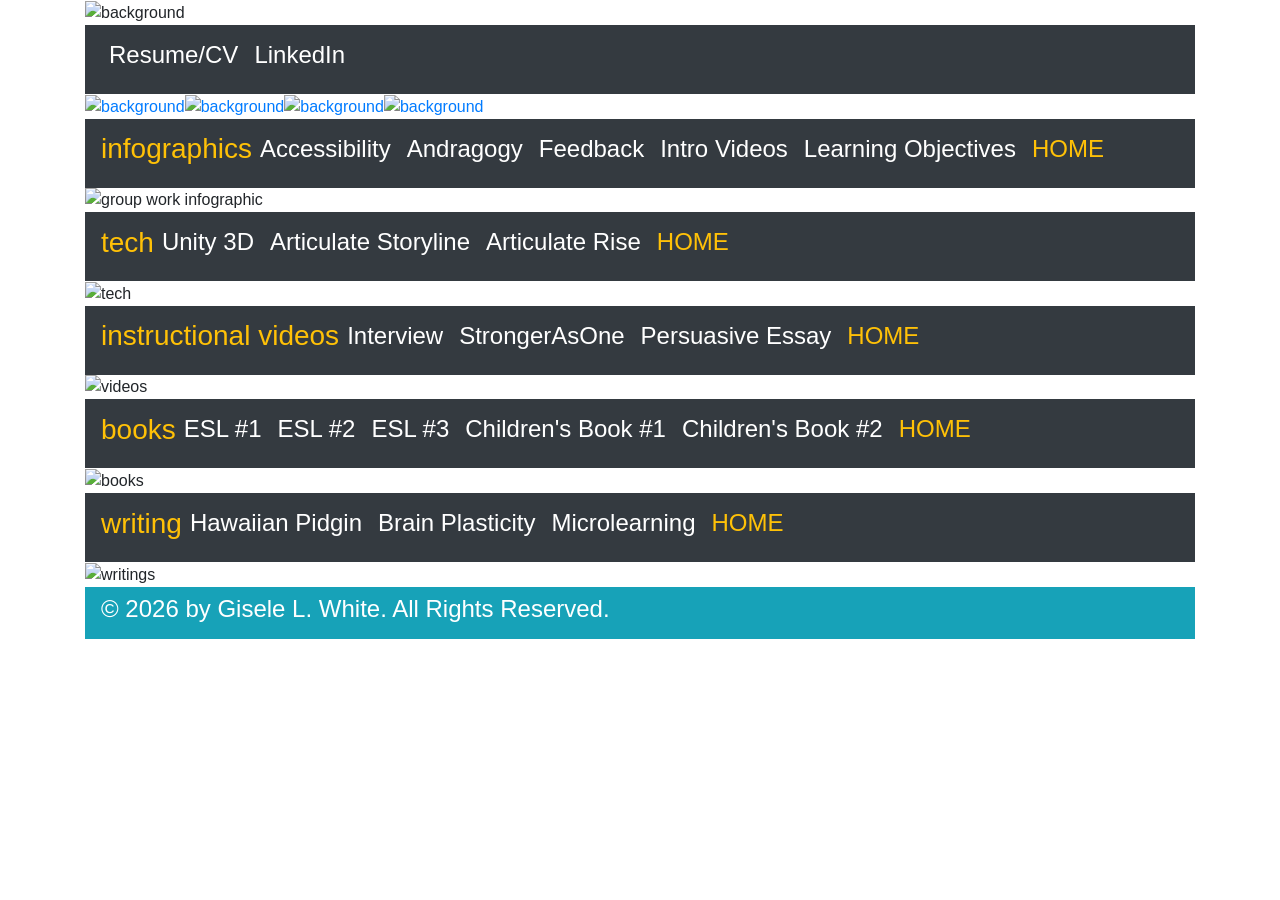
==== index.html @ bbe493b8 "Rename Portfolio.html to index.html" ====
<!doctype html>
<html lang="en">
  <head>
  
    <!-- Required meta tags -->
    <meta charset="utf-8">
    <meta name="viewport" content="width=device-width, initial-scale=1, shrink-to-fit=no">
 
    <title>Welcome</title>
      
	<!-- Bootstrap CSS framework -->
	<link rel="stylesheet" href="https://stackpath.bootstrapcdn.com/bootstrap/4.5.0/css/bootstrap.min.css" 
	integrity="sha384-9aIt2nRpC12Uk9gS9baDl411NQApFmC26EwAOH8WgZl5MYYxFfc+NcPb1dKGj7Sk" crossorigin="anonymous">

<style>


</style>
    
	<!-- jQuery CDN-->
	<script src="https://code.jquery.com/jquery-3.5.1.slim.min.js" 
	integrity="sha384-DfXdz2htPH0lsSSs5nCTpuj/zy4C+OGpamoFVy38MVBnE+IbbVYUew+OrCXaRkfj" crossorigin="anonymous"></script>
    
	<!-- Icons -->
	<script src="https://cdn.jsdelivr.net/npm/popper.js@1.16.0/dist/umd/popper.min.js" 
	integrity="sha384-Q6E9RHvbIyZFJoft+2mJbHaEWldlvI9IOYy5n3zV9zzTtmI3UksdQRVvoxMfooAo" crossorigin="anonymous"></script>
    
	<!-- Bootstrap JS -->
	<script src="https://stackpath.bootstrapcdn.com/bootstrap/4.5.0/js/bootstrap.min.js" 
	integrity="sha384-OgVRvuATP1z7JjHLkuOU7Xw704+h835Lr+6QL9UvYjZE3Ipu6Tp75j7Bh/kR0JKI" crossorigin="anonymous"></script>
  
  </head>
  

<body>
    
<div class="container" >
  
<!-- HEADER -->	
  <img class="img-fluid" src="IMG/introBG.png" alt="background" width="1110" height="500" id="sectionHome"> 	


<!-- RESUME / CV-->

<nav class="navbar navbar-expand-md bg-dark navbar-dark ">
  		
  	<button class="navbar-toggler" type="button" data-toggle="collapse" data-target="#collapsibleNavbar">
    		<span class="navbar-toggler-icon"></span>
	</button>
  		
	<div class="collapse navbar-collapse" id="collapsibleNavbar">
    		
		<ul class="navbar-nav">


      			<h4 class="nav-item">
<a class="nav-link text-white" href="DOCUMENTS/Gisele White- RESUME.pdf" target="_blank">Resume/CV</a>
      			</h4>
      			<h4 class="nav-item">
<a class="nav-link text-white" href="https://www.linkedin.com/in/gisele-white-a30b39216/" target="_blank">LinkedIn</a>
      			</h4>

    		</ul>
  	</div>  
</nav>


<!-- IMAGE NAV BAR-->	

<div class="btn-group">

 	<a href="#sectionTech"><img src = "IMG/portfolio-1.png" class="img-fluid" onmouseover="this.src='IMG/portfolio-1_b.png';" onmouseout="this.src='IMG/portfolio-1.png';" alt="background" width="278" height="400"></a>

	<a href="#sectionVideo"><img src = "IMG/portfolio-2.png" class="img-fluid" onmouseover="this.src='IMG/portfolio-2_b.png';" onmouseout="this.src='IMG/portfolio-2.png';" alt="background" width="278" height="400"></a>

 	<a href="#sectionBooks"><img src = "IMG/portfolio-3.png" class="img-fluid" onmouseover="this.src='IMG/portfolio-3_b.png';" onmouseout="this.src='IMG/portfolio-3.png';" alt="background" width="278" height="400"></a>

	<a href="#sectionWrite"><img src = "IMG/portfolio-4.png" class="img-fluid" onmouseover="this.src='IMG/portfolio-4_b.png';" onmouseout="this.src='IMG/portfolio-4.png';" alt="background" width="278" height="400"></a>

</div> 






<!-- COLLAPSIBLE NAV BAR : INFOGRAPHICS-->	
 
	<nav class="navbar navbar-expand-md bg-dark navbar-dark " >
  		<h3 class="text-warning">infographics</h3>
  		<button class="navbar-toggler" type="button" data-toggle="collapse" data-target="#collapsibleNavbar">
    	<span class="navbar-toggler-icon"></span>
	</button>
  		<div class="collapse navbar-collapse" id="collapsibleNavbar">
    		<ul class="navbar-nav">


      			<h4 class="nav-item" >
<a class="nav-link text-white" href="DOCUMENTS/Accessibility.pdf" target="_blank" >Accessibility</a>
      			</h4>
      			<h4 class="nav-item">
<a class="nav-link text-white" href="DOCUMENTS/ANDRAGOGY_infographic.pdf" target="_blank">Andragogy</a>
      			</h4>
      			<h4 class="nav-item">
<a class="nav-link text-white" href="DOCUMENTS/FEEDBACK_infographic.pdf" target="_blank">Feedback</a>
      			</h4>
			<h4 class="nav-item">
<a class="nav-link text-white" href="DOCUMENTS/INTRODUCTION_VIDEO_infographic.pdf" target="_blank">Intro Videos</a>
      			</h4>
			<h4 class="nav-item">
<a class="nav-link text-white" href="DOCUMENTS/Course_Build_Write_Learning_Objectives.pdf" target="_blank">Learning Objectives</a>
      			</h4>

		

			<h4 class="nav-item " >
<a class="nav-link text-warning" href="#sectionHome">HOME</a>
      			</h4>

      			   
    		</ul>
  		</div>  
	</nav>
<!-- HEADER : TECH -->	
  <img class="img-fluid" src="IMG/group_work.png"  alt="group work infographic" width="1110" height="500"> 







<!-- COLLAPSIBLE NAV BAR : TECH-->	
 
	<nav class="navbar navbar-expand-md bg-dark navbar-dark " id="sectionTech">
  		<h3 class="text-warning">tech</h3>
  		<button class="navbar-toggler" type="button" data-toggle="collapse" data-target="#collapsibleNavbar">
    	<span class="navbar-toggler-icon"></span>
	</button>
  		<div class="collapse navbar-collapse" id="collapsibleNavbar">
    		<ul class="navbar-nav">


			<h4 class="nav-item">
<a class="nav-link  text-white" href="https://www.youtube.com/playlist?list=PLt6KJJKHnNG5jCFGZOTzxqNThSe0poi1w" target="_blank">Unity 3D</a>
      			</h4>        			
      		
      			<h4 class="nav-item">
<a class="nav-link  text-white" href="https://www.youtube.com/playlist?list=PLX_EwZw2NzW-A3gcJoOtj-MwG_mv2ds2q" target="_blank">Articulate Storyline</a>
      			</h4> 

      			<h4 class="nav-item">
<a class="nav-link  text-white" href="https://www.youtube.com/watch?v=TWWEHN4E3tc" target="_blank">Articulate Rise</a>
      			</h4> 

			

			<h4 class="nav-item " >
<a class="nav-link text-warning" href="#sectionHome">HOME</a>
      			</h4>  
    		</ul>
  		</div>  
	</nav>

<!-- HEADER : TECH -->	
  <img class="img-fluid" src="IMG/HEADER_TECH.png"  alt="tech" width="1110" height="500"> 




<!-- COLLAPSIBLE NAV BAR : VIDEO-->	
 
	<nav class="navbar navbar-expand-md bg-dark navbar-dark " id="sectionVideo">
  		<h3 class="text-warning">instructional videos</h3>
  		<button class="navbar-toggler" type="button" data-toggle="collapse" data-target="#collapsibleNavbar">
    	<span class="navbar-toggler-icon"></span>
	</button>
  		<div class="collapse navbar-collapse" id="collapsibleNavbar">
    		<ul class="navbar-nav">

      			<h4 class="nav-item">
<a class="nav-link text-white" href="https://www.youtube.com/watch?v=Dlw7ybOhPzo" target="_blank">Interview</a>
      			</h4>

      			<h4 class="nav-item">
<a class="nav-link text-white" href="https://www.youtube.com/playlist?list=PLt6KJJKHnNG76GAO1iOaLu6dbbo976mxK" target="_blank">StrongerAsOne</a>
      			</h4>

      			<h4 class="nav-item">
<a class="nav-link text-white" href="https://www.youtube.com/playlist?list=PLX_EwZw2NzW9A3Sae8N72LvvntaJSyQMN" target="_blank">Persuasive Essay</a>
      			</h4>


			<h4 class="nav-item " >
<a class="nav-link text-warning" href="#sectionHome">HOME</a>
      			</h4>
      			   
    		</ul>
  		</div>  
	</nav>


<!-- HEADER : VIDEO-->	
  <img class="img-fluid" src="IMG/HEADER_VIDEO.png"  alt="videos" width="1110" height="500"> 







<!-- COLLAPSIBLE NAV BAR : BOOKS-->	
 
	<nav class="navbar navbar-expand-md bg-dark navbar-dark " id="sectionBooks">
  		<h3 class="text-warning">books</h3>
  		<button class="navbar-toggler" type="button" data-toggle="collapse" data-target="#collapsibleNavbar">
    	<span class="navbar-toggler-icon"></span>
	</button>
  		<div class="collapse navbar-collapse" id="collapsibleNavbar">
    		<ul class="navbar-nav">

      			<h4 class="nav-item">
<a class="nav-link text-white" href="https://www.amazon.com/Grammar-Games-Teachers-Adult-ESL/dp/0578080281/ref=sr_1_1?crid=CD3AUMXDYN9D&dchild=1&keywords=gisele+l.+white&qid=1595197219&sprefix=gisele+l.+w%2Caps%2C187&sr=8-1" target="_blank">ESL #1</a>
      			</h4>
      			<h4 class="nav-item">
<a class="nav-link text-white" href="https://www.amazon.com/Professor-Melonheads-Bingo-Book-Educational/dp/0578024039/ref=sr_1_5?crid=CD3AUMXDYN9D&dchild=1&keywords=gisele+l.+white&qid=1595197293&sprefix=gisele+l.+w%2Caps%2C187&sr=8-5" target="_blank">ESL #2</a>
      			</h4>
      			<h4 class="nav-item">
<a class="nav-link text-white" href="https://www.amazon.com/Fun-Quick-Easy-Game-Based-Activities/dp/0615248403/ref=sr_1_2?crid=CD3AUMXDYN9D&dchild=1&keywords=gisele+l.+white&qid=1595197219&sprefix=gisele+l.+w%2Caps%2C187&sr=8-2" target="_blank">ESL #3</a>
      			</h4>
      			<h4 class="nav-item">
<a class="nav-link text-white" href="https://books.apple.com/us/book/little-wu-the-crystal-palace/id487882820" target="_blank">Children's Book #1</a>
      			</h4>
      			<h4 class="nav-item">
<a class="nav-link text-white" href="https://books.apple.com/us/book/playful-paula-peacock-the-puffer-pluffer-sploo/id627988576" target="_blank">Children's Book #2</a>
      			</h4>
			
			<h4 class="nav-item " >
<a class="nav-link text-warning" href="#sectionHome">HOME</a>
      			</h4>
      			   
    		</ul>
  		</div>  
	</nav>

<!-- HEADER : BOOKS -->	
  <img class="img-fluid" src="IMG/HEADER_BOOKS.png"  alt="books" width="1110" height="500"> 





<!-- COLLAPSIBLE NAV BAR : WRITING-->	
 
	<nav class="navbar navbar-expand-md bg-dark navbar-dark " id="sectionWrite">
  		<h3 class="text-warning">writing</h3>
  		<button class="navbar-toggler" type="button" data-toggle="collapse" data-target="#collapsibleNavbar">
    	<span class="navbar-toggler-icon"></span>
	</button>
  		<div class="collapse navbar-collapse" id="collapsibleNavbar">
    		<ul class="navbar-nav">
      			<h4 class="nav-item">
<a class="nav-link  text-white" href="DOCUMENTS/Hawaiian_Pidgin_English_Excerpt.pdf" target="_blank">Hawaiian Pidgin</a>
      			</h4>
      			<h4 class="nav-item">
<a class="nav-link  text-white" href="DOCUMENTS/Brain_Plasticity_Excerpt.pdf" target="_blank">Brain Plasticity</a>
      			</h4>
      			<h4 class="nav-item">
<a class="nav-link  text-white" href="DOCUMENTS/Intercultural_Competence_Excerpt.pdf" target="_blank">Microlearning</a>
      			</h4>
			<h4 class="nav-item " >
        			<a class="nav-link text-warning" href="#sectionHome">HOME</a>
      			</h4>
      			   
    		</ul>
  		</div>  
	</nav>

<!-- HEADER : WRITING -->	

<img class="img-fluid" src="IMG/HEADER_WRITE.png"  alt="writings" width="1110" height="500"> 

<!-- COPYRIGHT / FAIR USE STATEMENT -->

<nav class="navbar navbar-expand-md bg-info navbar-dark " > 
<h4 class="text-white">© 2026 by Gisele L. White. All Rights Reserved.</h4>

<!--
  		<button class="navbar-toggler" type="button" data-toggle="collapse" data-target="#collapsibleNavbar">
    	<span class="navbar-toggler-icon"></span>
	</button>
  	-->	  
	</nav>
	</div>
  </body>
</html>
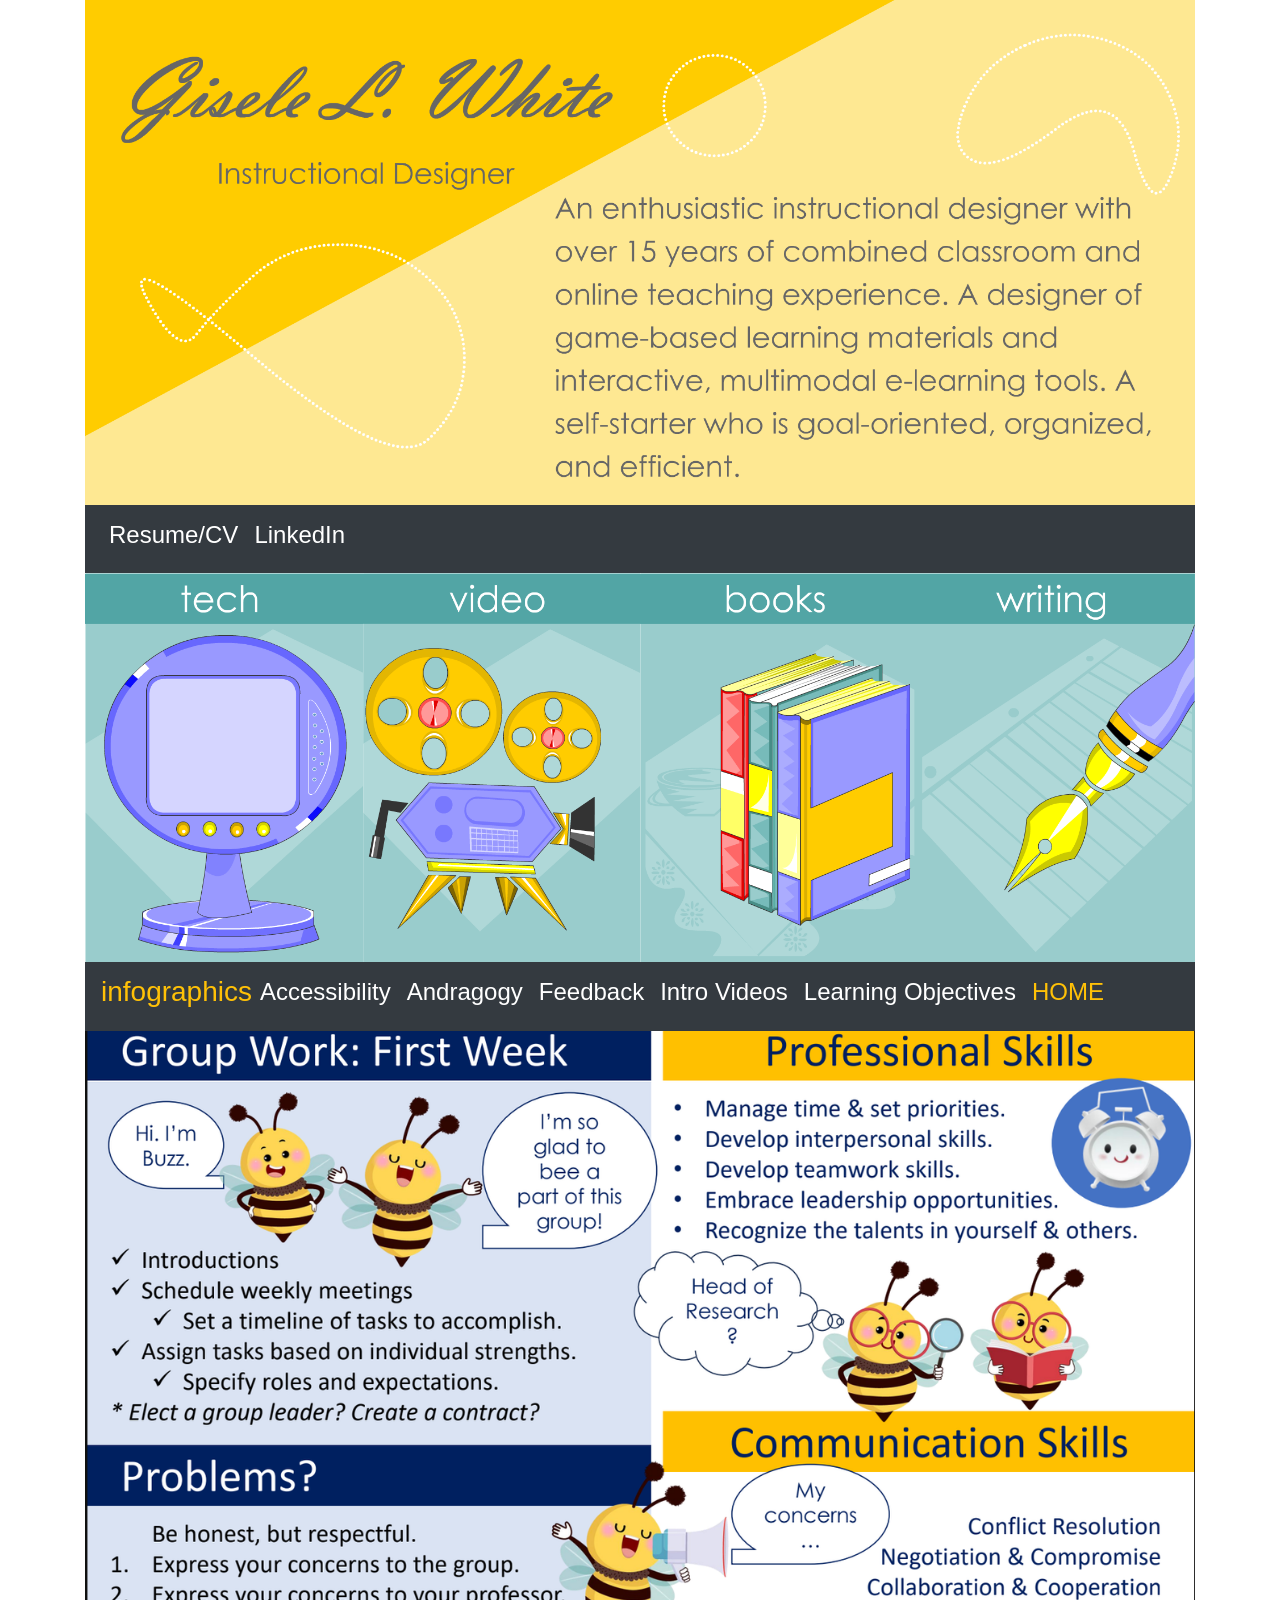
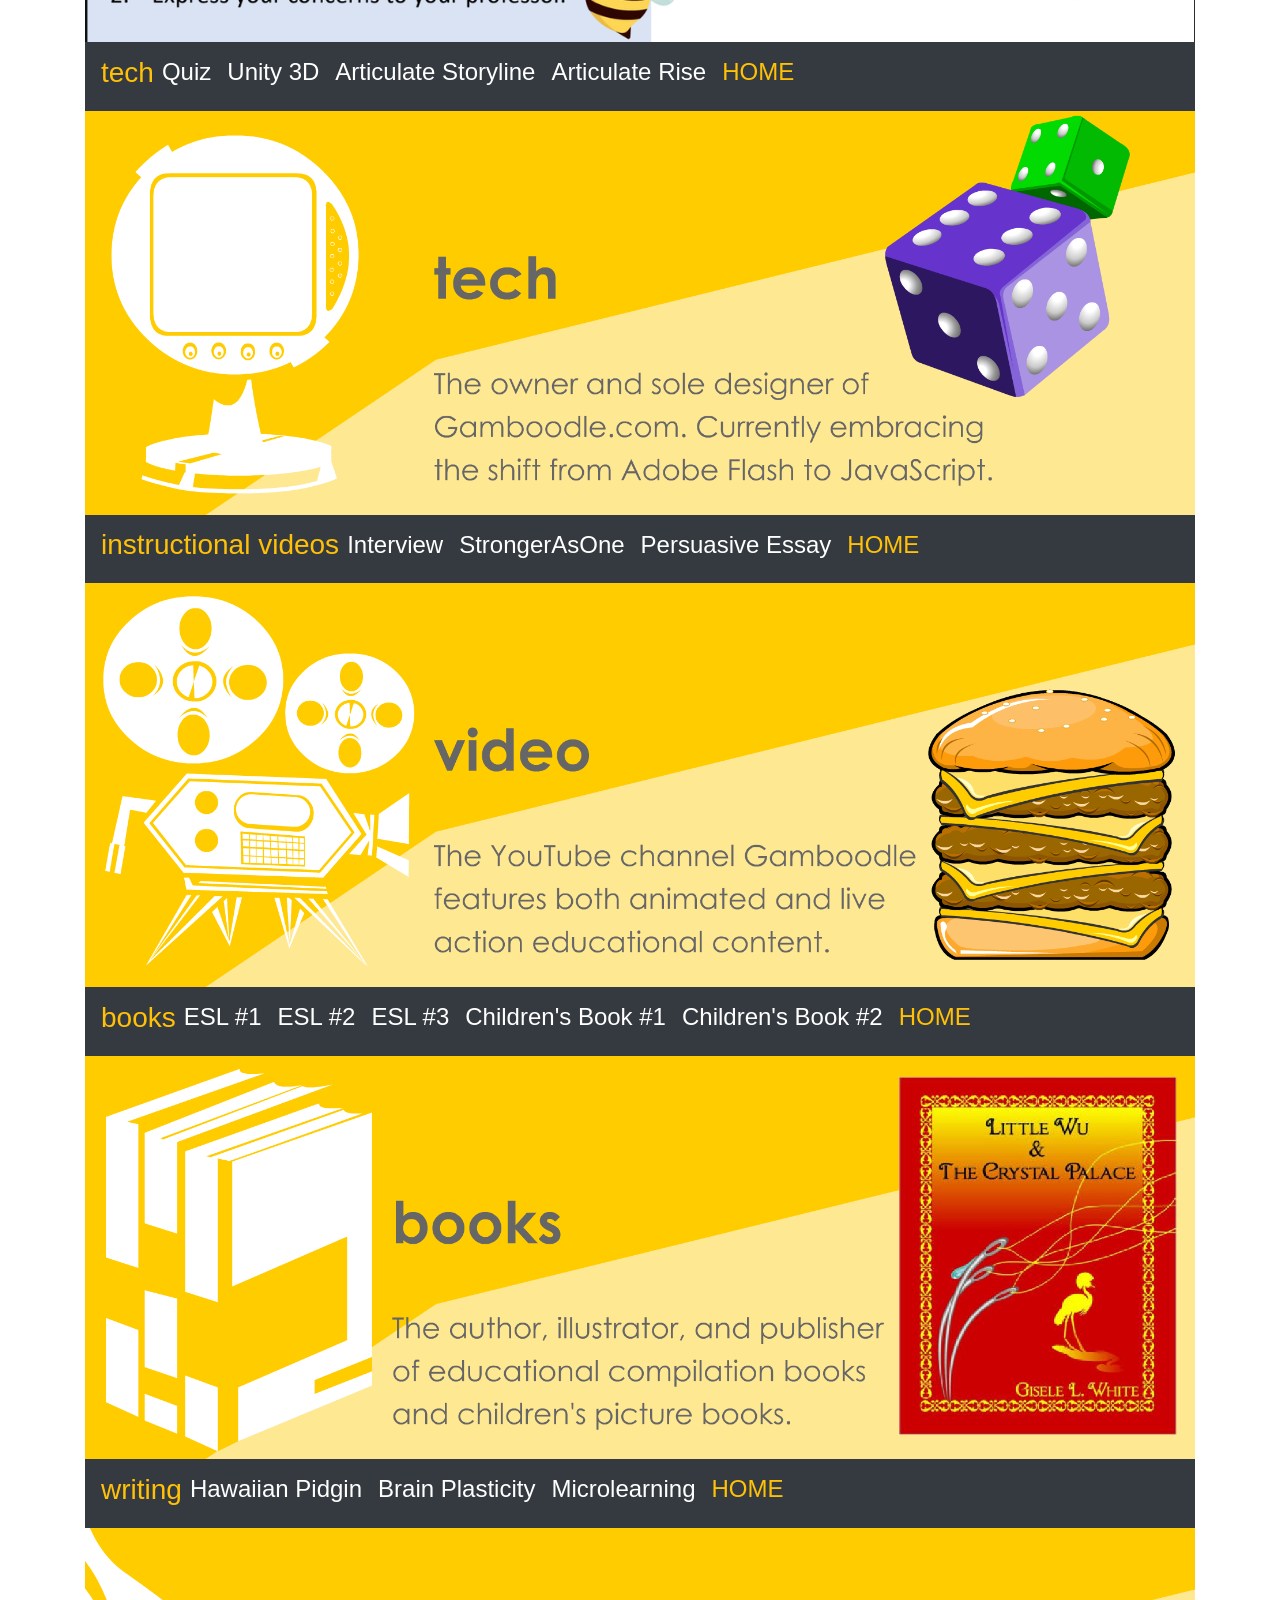
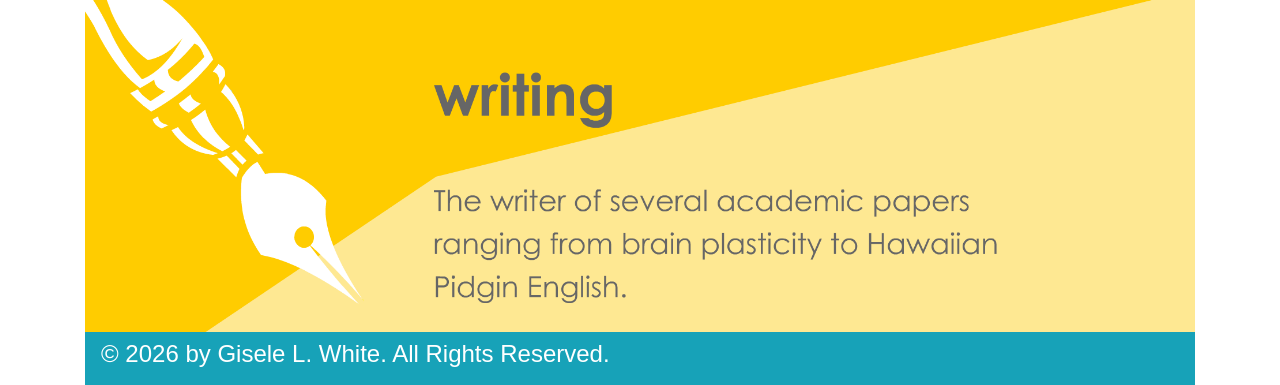
==== commit c98c2f38: "Add files via upload" ====
--- a/index.html
+++ b/index.html
@@ -140,6 +140,9 @@
   		<div class="collapse navbar-collapse" id="collapsibleNavbar">
     		<ul class="navbar-nav">
 
+			<h4 class="nav-item">
+<a class="nav-link  text-white" href="https://giselewhite46-netizen.github.io/Academic_Writing_Quiz/" target="_blank">Quiz</a>
+      			</h4> 
 
 			<h4 class="nav-item">
 <a class="nav-link  text-white" href="https://www.youtube.com/playlist?list=PLt6KJJKHnNG5jCFGZOTzxqNThSe0poi1w" target="_blank">Unity 3D</a>
@@ -293,4 +296,4 @@
 	</nav>
 	</div>
   </body>
-</html>
+</html>
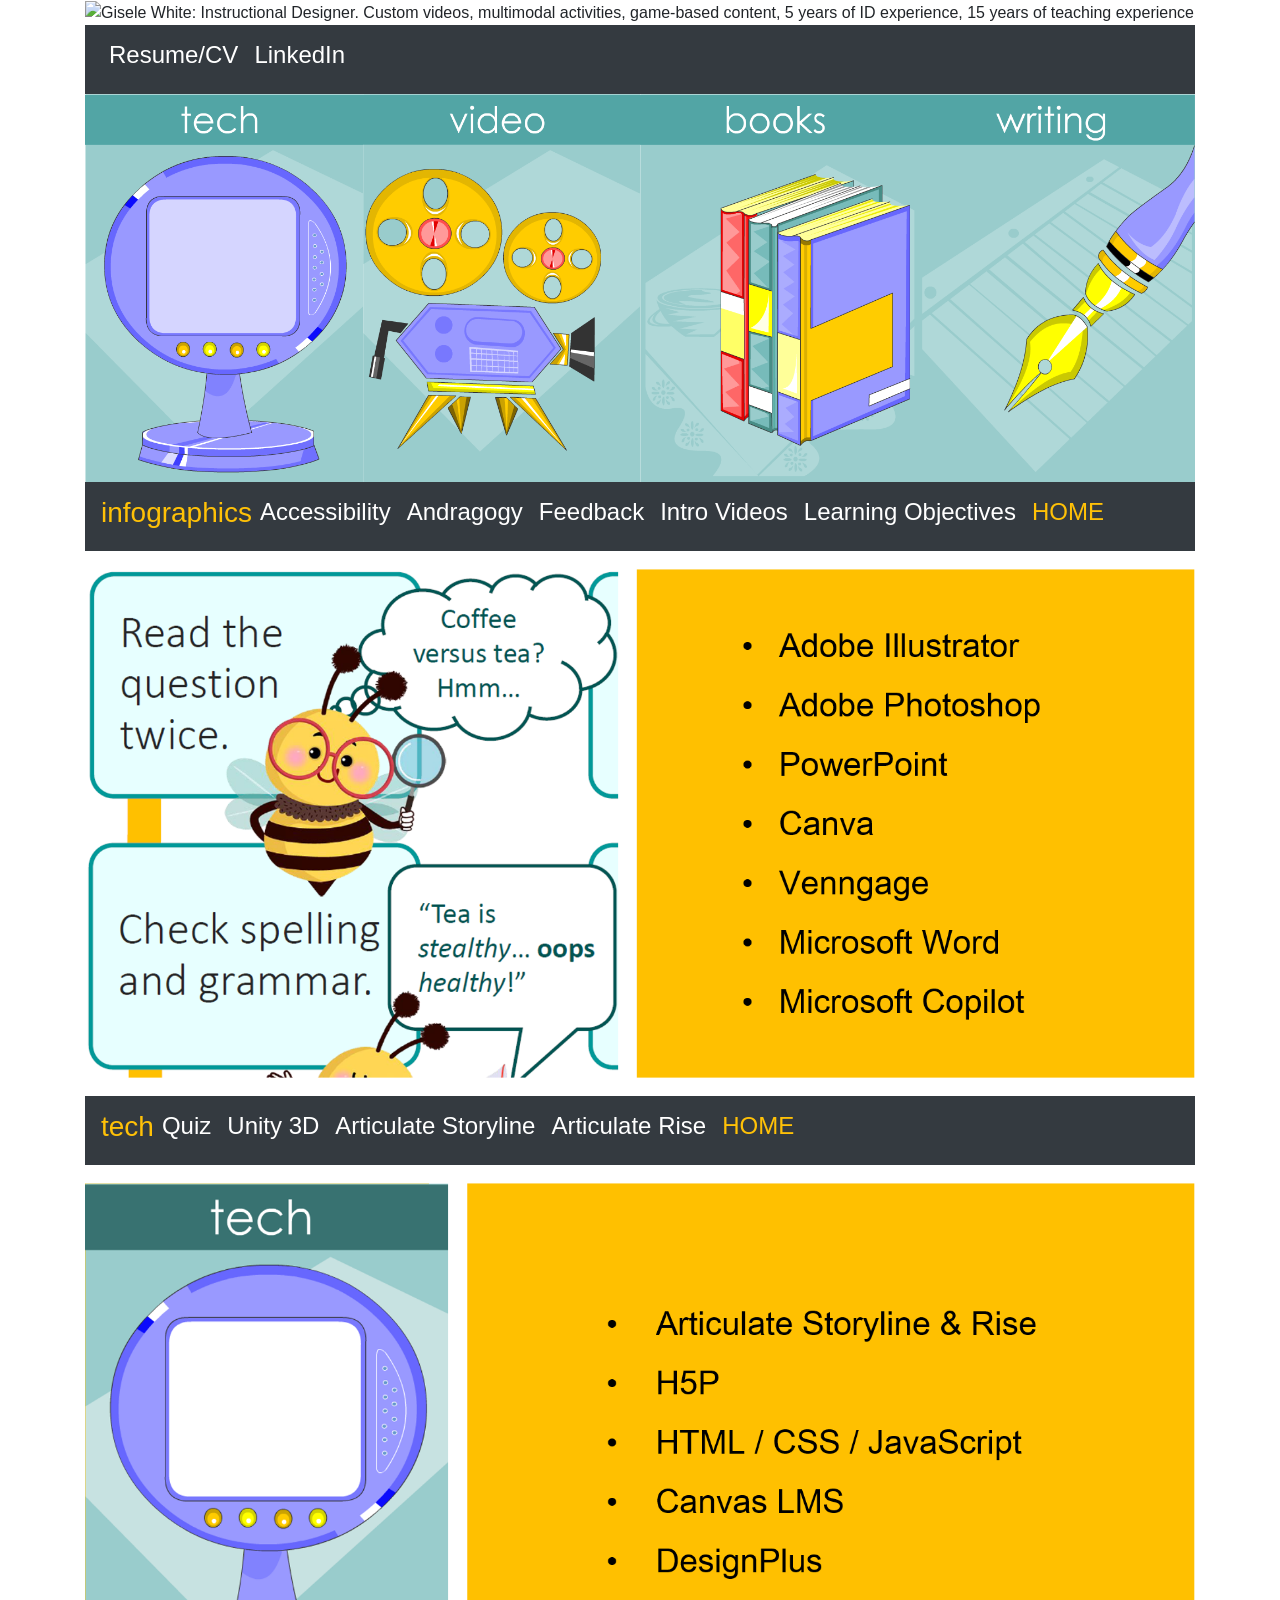
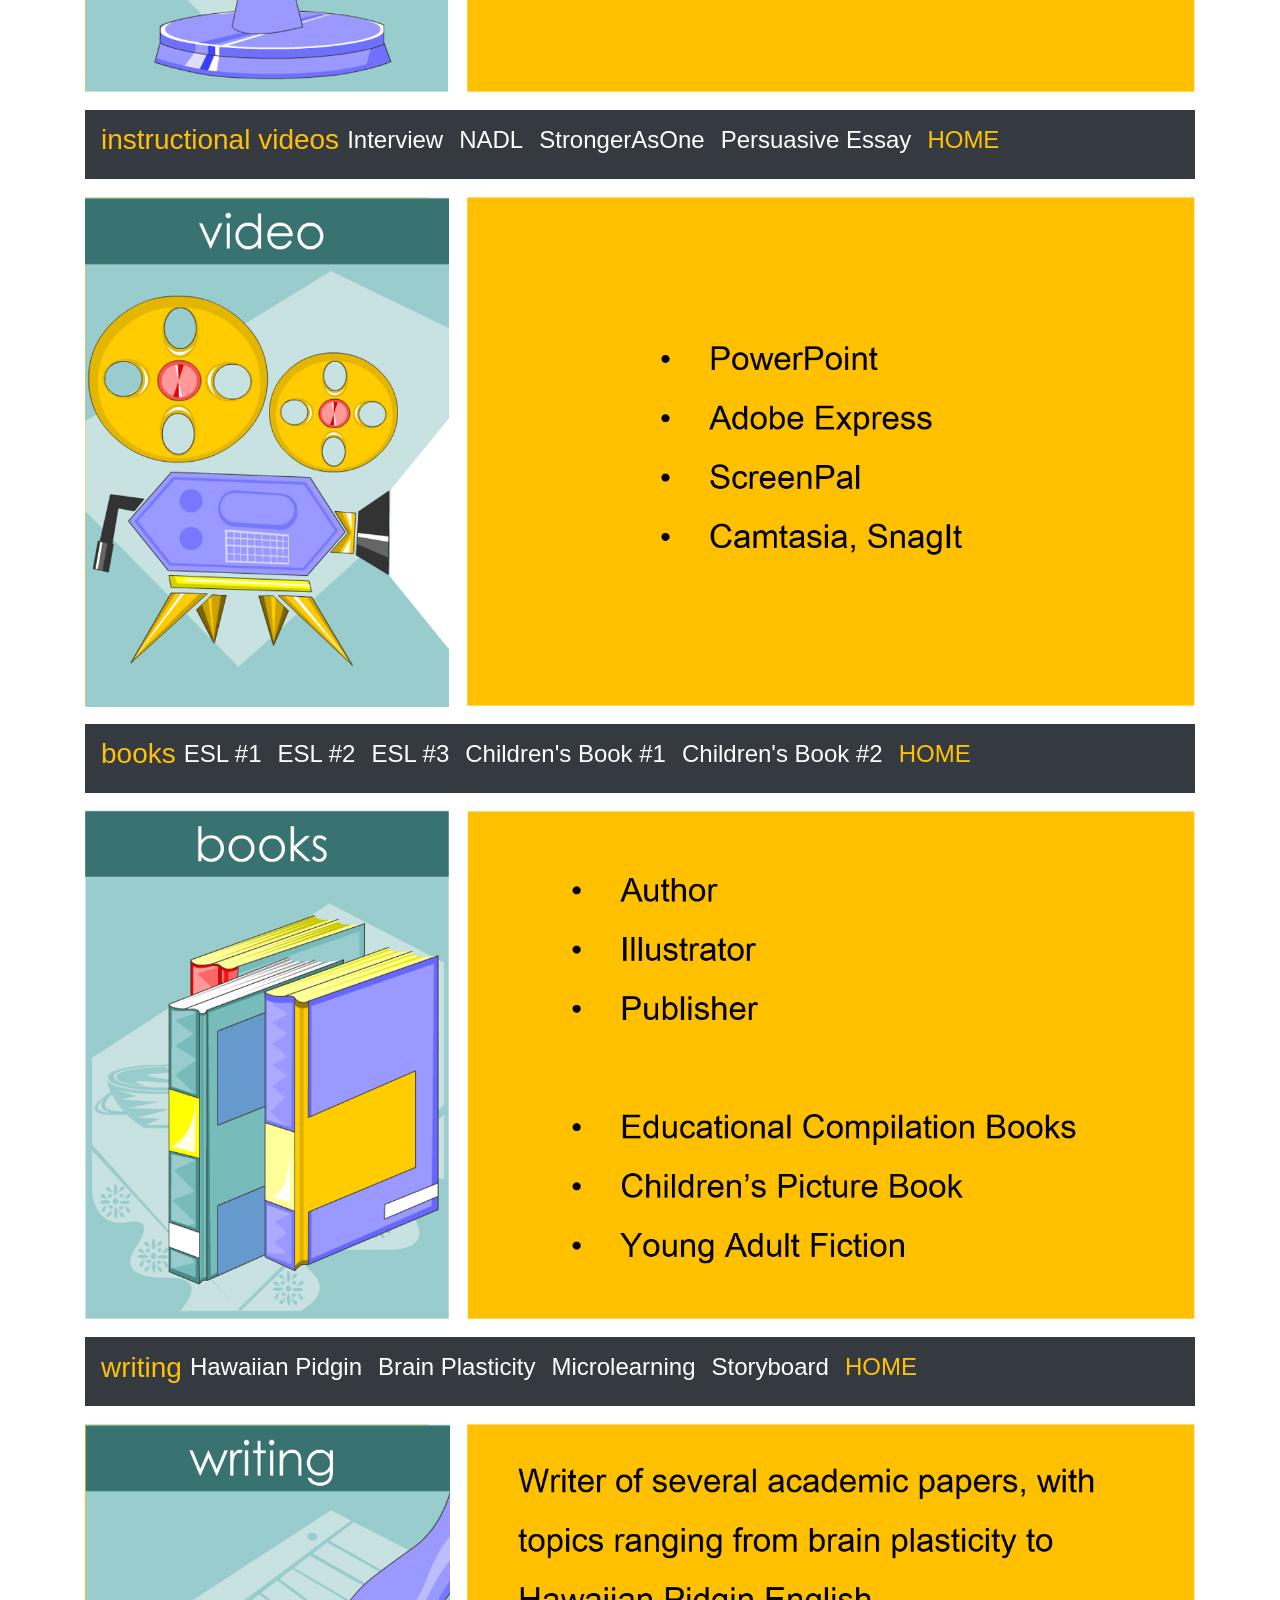
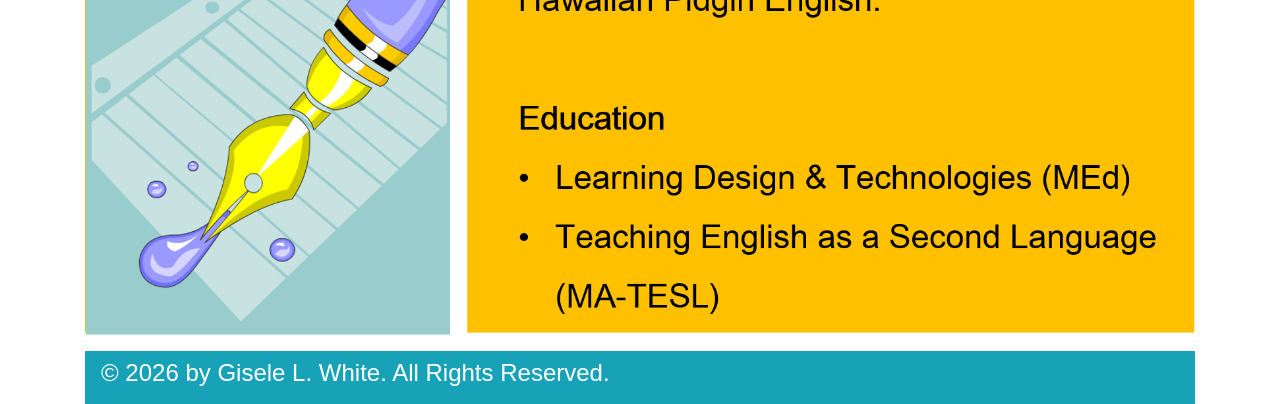
==== commit b6960bc7: "Add files via upload" ====
--- a/index.html
+++ b/index.html
@@ -37,7 +37,7 @@
 <div class="container" >
   
 <!-- HEADER -->	
-  <img class="img-fluid" src="IMG/introBG.png" alt="background" width="1110" height="500" id="sectionHome"> 	
+  <img class="img-fluid" src="IMG/HEADER_INTRO.png" alt="Gisele White: Instructional Designer. Custom videos, multimodal activities, game-based content, 5 years of ID experience, 15 years of teaching experience" width="1110" height="500" > 	
 
 
 <!-- RESUME / CV-->
@@ -53,7 +53,7 @@
 		<ul class="navbar-nav">
 
 
-      			<h4 class="nav-item">
+      			<h4 class="nav-item" id="sectionHome">
 <a class="nav-link text-white" href="DOCUMENTS/Gisele White- RESUME.pdf" target="_blank">Resume/CV</a>
       			</h4>
       			<h4 class="nav-item">
@@ -67,7 +67,7 @@
 
 <!-- IMAGE NAV BAR-->	
 
-<div class="btn-group">
+<div class="btn-group" >
 
  	<a href="#sectionTech"><img src = "IMG/portfolio-1.png" class="img-fluid" onmouseover="this.src='IMG/portfolio-1_b.png';" onmouseout="this.src='IMG/portfolio-1.png';" alt="background" width="278" height="400"></a>
 
@@ -121,11 +121,11 @@
     		</ul>
   		</div>  
 	</nav>
-<!-- HEADER : TECH -->	
-  <img class="img-fluid" src="IMG/group_work.png"  alt="group work infographic" width="1110" height="500"> 
-
-
-
+
+
+
+<!-- HEADER : GRAPHICS -->	
+  <img class="img-fluid" src="IMG/HEADER_GRAPHICS_2.png"  alt="Graphics: Adobe Illustrator, Adobe Photoshop, PowerPoint, Canva, Venngage, Microsoft Word, Microsoft Copilot" width="1110" height="500"> 
 
 
 
@@ -153,7 +153,7 @@
       			</h4> 
 
       			<h4 class="nav-item">
-<a class="nav-link  text-white" href="https://www.youtube.com/watch?v=TWWEHN4E3tc" target="_blank">Articulate Rise</a>
+<a class="nav-link  text-white" href="https://giselewhite46-netizen.github.io/Articulate-Rise/" target="_blank">Articulate Rise</a>
       			</h4> 
 
 			
@@ -166,7 +166,7 @@
 	</nav>
 
 <!-- HEADER : TECH -->	
-  <img class="img-fluid" src="IMG/HEADER_TECH.png"  alt="tech" width="1110" height="500"> 
+  <img class="img-fluid" src="IMG/HEADER_TECH_2.png"  alt="Tech: Articulate Storyline & Rise, H5P, HTML/CSS/JavaScript, Canvas LMS, DesignPlus" width="1110" height="500"> 
 
 
 
@@ -186,6 +186,10 @@
       			</h4>
 
       			<h4 class="nav-item">
+<a class="nav-link text-white" href="https://www.youtube.com/watch?v=jQnRdtTXJsM" target="_blank">NADL</a>
+      			</h4>
+
+      			<h4 class="nav-item">
 <a class="nav-link text-white" href="https://www.youtube.com/playlist?list=PLt6KJJKHnNG76GAO1iOaLu6dbbo976mxK" target="_blank">StrongerAsOne</a>
       			</h4>
 
@@ -204,7 +208,7 @@
 
 
 <!-- HEADER : VIDEO-->	
-  <img class="img-fluid" src="IMG/HEADER_VIDEO.png"  alt="videos" width="1110" height="500"> 
+  <img class="img-fluid" src="IMG/HEADER_VIDEO_2.png"  alt="Videos: PowerPoint, Adobe Express, ScreenPal, Camtasia, SnagIt" width="1110" height="500"> 
 
 
 
@@ -247,7 +251,7 @@
 	</nav>
 
 <!-- HEADER : BOOKS -->	
-  <img class="img-fluid" src="IMG/HEADER_BOOKS.png"  alt="books" width="1110" height="500"> 
+  <img class="img-fluid" src="IMG/HEADER_BOOKS_2.png"  alt="Books: Author, Illustrator, Publisher, Educational Compilation Books, Children's Picture Books, Young Adult Fiction" width="1110" height="500"> 
 
 
 
@@ -268,10 +272,21 @@
       			<h4 class="nav-item">
 <a class="nav-link  text-white" href="DOCUMENTS/Brain_Plasticity_Excerpt.pdf" target="_blank">Brain Plasticity</a>
       			</h4>
+
       			<h4 class="nav-item">
 <a class="nav-link  text-white" href="DOCUMENTS/Intercultural_Competence_Excerpt.pdf" target="_blank">Microlearning</a>
       			</h4>
-			<h4 class="nav-item " >
+
+      			<h4 class="nav-item">
+<a class="nav-link  text-white" href="DOCUMENTS/STORYBOARD_TEMPLATE.pdf" target="_blank">Storyboard</a>
+      			</h4>
+
+
+			<h4 class="nav-item " >
+
+
+
+
         			<a class="nav-link text-warning" href="#sectionHome">HOME</a>
       			</h4>
       			   
@@ -281,7 +296,7 @@
 
 <!-- HEADER : WRITING -->	
 
-<img class="img-fluid" src="IMG/HEADER_WRITE.png"  alt="writings" width="1110" height="500"> 
+<img class="img-fluid" src="IMG/HEADER_WRITE_2.png"  alt="Writing: Writer of several academic papers, with topics ranging from brain plasticity to Hawaiian Pidgin English. Education: Learning Design & Technologies (MEd), Teaching English as a Second Language (MA-TESL)" width="1110" height="500"> 
 
 <!-- COPYRIGHT / FAIR USE STATEMENT -->
 
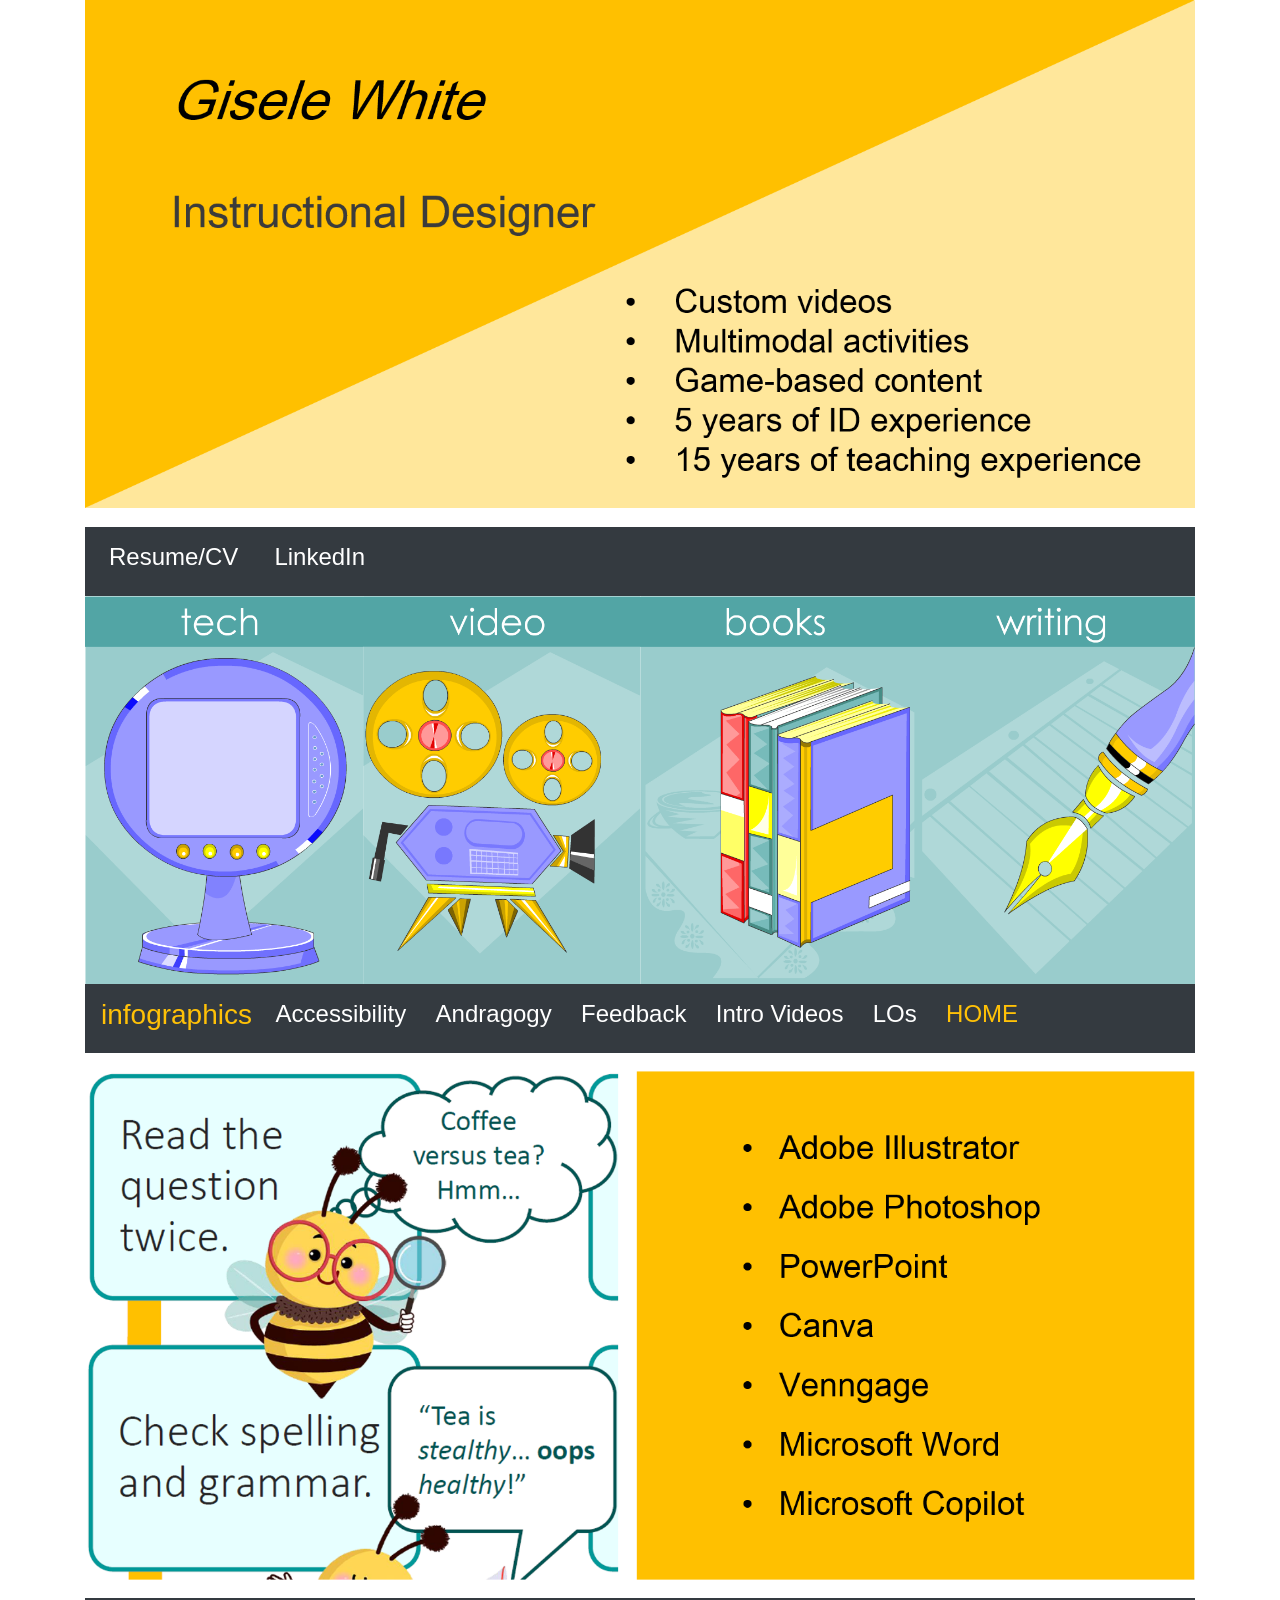
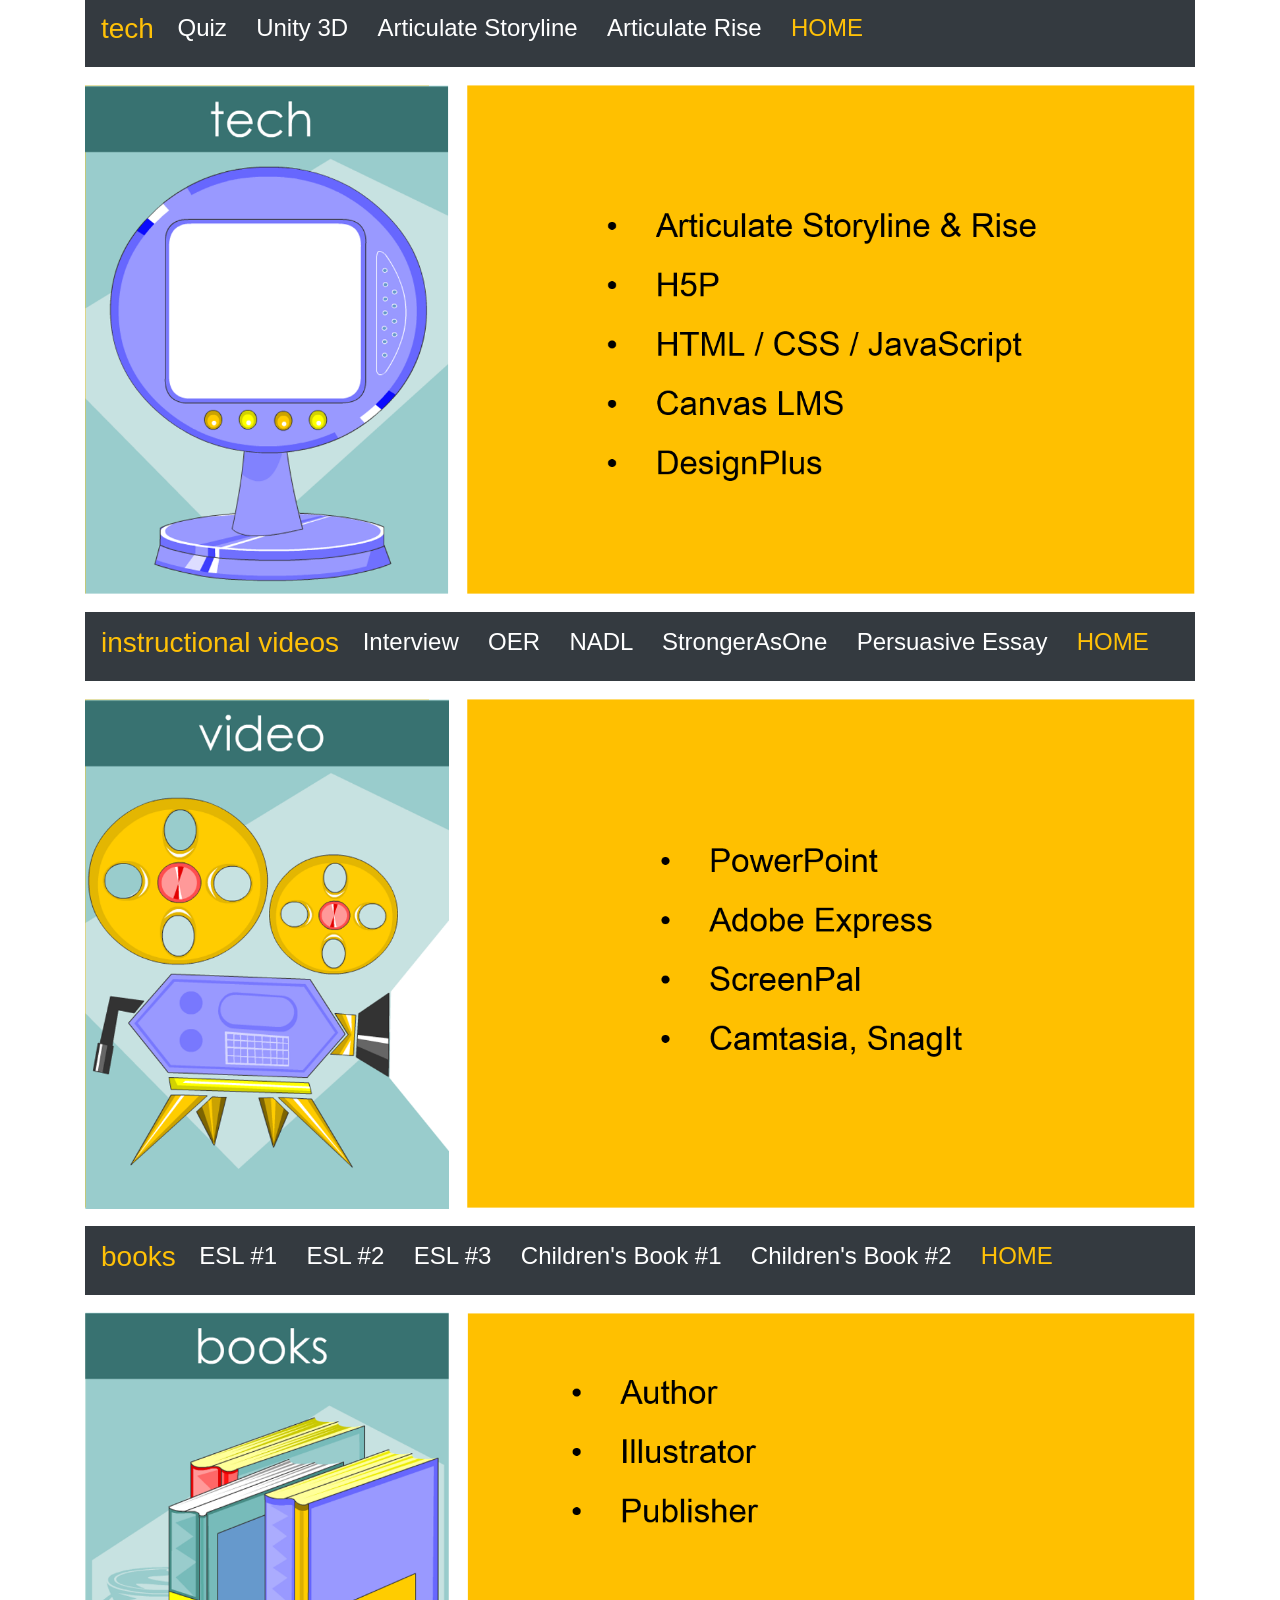
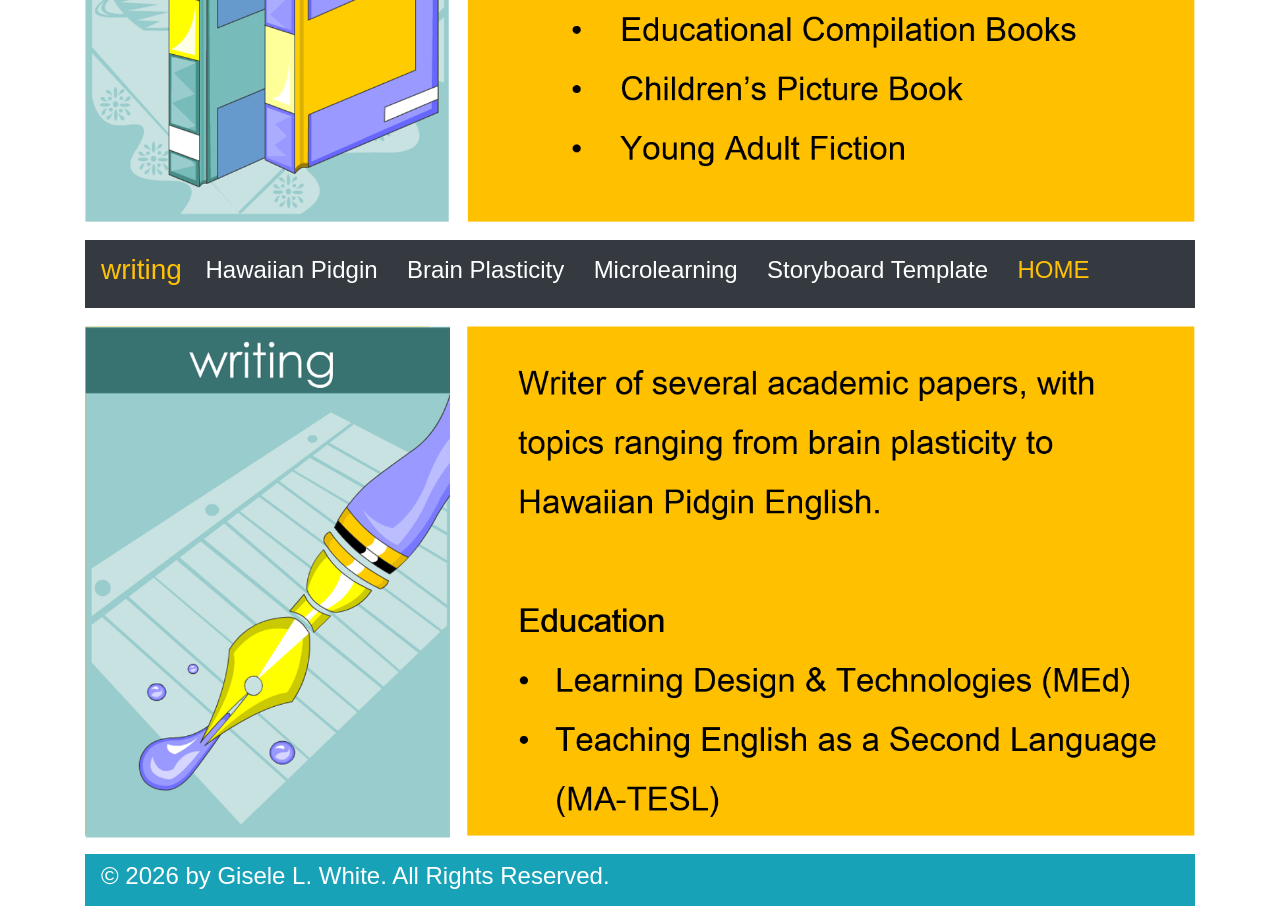
==== commit 6adfa097: "Add files via upload" ====
--- a/index.html
+++ b/index.html
@@ -54,7 +54,7 @@
 
 
       			<h4 class="nav-item" id="sectionHome">
-<a class="nav-link text-white" href="DOCUMENTS/Gisele White- RESUME.pdf" target="_blank">Resume/CV</a>
+<a class="nav-link text-white" href="DOCUMENTS/Gisele White- RESUME.pdf" target="_blank">Resume/CV &nbsp&nbsp</a>
       			</h4>
       			<h4 class="nav-item">
 <a class="nav-link text-white" href="https://www.linkedin.com/in/gisele-white-a30b39216/" target="_blank">LinkedIn</a>
@@ -87,7 +87,7 @@
 <!-- COLLAPSIBLE NAV BAR : INFOGRAPHICS-->	
  
 	<nav class="navbar navbar-expand-md bg-dark navbar-dark " >
-  		<h3 class="text-warning">infographics</h3>
+  		<h3 class="text-warning">infographics &nbsp</h3>
   		<button class="navbar-toggler" type="button" data-toggle="collapse" data-target="#collapsibleNavbar">
     	<span class="navbar-toggler-icon"></span>
 	</button>
@@ -96,19 +96,19 @@
 
 
       			<h4 class="nav-item" >
-<a class="nav-link text-white" href="DOCUMENTS/Accessibility.pdf" target="_blank" >Accessibility</a>
-      			</h4>
-      			<h4 class="nav-item">
-<a class="nav-link text-white" href="DOCUMENTS/ANDRAGOGY_infographic.pdf" target="_blank">Andragogy</a>
-      			</h4>
-      			<h4 class="nav-item">
-<a class="nav-link text-white" href="DOCUMENTS/FEEDBACK_infographic.pdf" target="_blank">Feedback</a>
+<a class="nav-link text-white" href="DOCUMENTS/Accessibility.pdf" target="_blank" >Accessibility &nbsp</a>
+      			</h4>
+      			<h4 class="nav-item">
+<a class="nav-link text-white" href="DOCUMENTS/ANDRAGOGY_infographic.pdf" target="_blank">Andragogy &nbsp</a>
+      			</h4>
+      			<h4 class="nav-item">
+<a class="nav-link text-white" href="DOCUMENTS/FEEDBACK_infographic.pdf" target="_blank">Feedback &nbsp</a>
       			</h4>
 			<h4 class="nav-item">
-<a class="nav-link text-white" href="DOCUMENTS/INTRODUCTION_VIDEO_infographic.pdf" target="_blank">Intro Videos</a>
+<a class="nav-link text-white" href="DOCUMENTS/INTRODUCTION_VIDEO_infographic.pdf" target="_blank">Intro Videos &nbsp</a>
       			</h4>
 			<h4 class="nav-item">
-<a class="nav-link text-white" href="DOCUMENTS/Course_Build_Write_Learning_Objectives.pdf" target="_blank">Learning Objectives</a>
+<a class="nav-link text-white" href="DOCUMENTS/Course_Build_Write_Learning_Objectives.pdf" target="_blank">LOs &nbsp</a>
       			</h4>
 
 		
@@ -133,7 +133,7 @@
 <!-- COLLAPSIBLE NAV BAR : TECH-->	
  
 	<nav class="navbar navbar-expand-md bg-dark navbar-dark " id="sectionTech">
-  		<h3 class="text-warning">tech</h3>
+  		<h3 class="text-warning">tech &nbsp</h3>
   		<button class="navbar-toggler" type="button" data-toggle="collapse" data-target="#collapsibleNavbar">
     	<span class="navbar-toggler-icon"></span>
 	</button>
@@ -141,19 +141,19 @@
     		<ul class="navbar-nav">
 
 			<h4 class="nav-item">
-<a class="nav-link  text-white" href="https://giselewhite46-netizen.github.io/Academic_Writing_Quiz/" target="_blank">Quiz</a>
+<a class="nav-link  text-white" href="https://giselewhite46-netizen.github.io/Academic_Writing_Quiz/" target="_blank">Quiz &nbsp</a>
       			</h4> 
 
 			<h4 class="nav-item">
-<a class="nav-link  text-white" href="https://www.youtube.com/playlist?list=PLt6KJJKHnNG5jCFGZOTzxqNThSe0poi1w" target="_blank">Unity 3D</a>
+<a class="nav-link  text-white" href="https://www.youtube.com/playlist?list=PLt6KJJKHnNG5jCFGZOTzxqNThSe0poi1w" target="_blank">Unity 3D &nbsp</a>
       			</h4>        			
       		
       			<h4 class="nav-item">
-<a class="nav-link  text-white" href="https://www.youtube.com/playlist?list=PLX_EwZw2NzW-A3gcJoOtj-MwG_mv2ds2q" target="_blank">Articulate Storyline</a>
+<a class="nav-link  text-white" href="https://www.youtube.com/playlist?list=PLX_EwZw2NzW-A3gcJoOtj-MwG_mv2ds2q" target="_blank">Articulate Storyline &nbsp</a>
       			</h4> 
 
       			<h4 class="nav-item">
-<a class="nav-link  text-white" href="https://giselewhite46-netizen.github.io/Articulate-Rise/" target="_blank">Articulate Rise</a>
+<a class="nav-link  text-white" href="https://giselewhite46-netizen.github.io/Articulate-Rise/" target="_blank">Articulate Rise &nbsp</a>
       			</h4> 
 
 			
@@ -174,27 +174,31 @@
 <!-- COLLAPSIBLE NAV BAR : VIDEO-->	
  
 	<nav class="navbar navbar-expand-md bg-dark navbar-dark " id="sectionVideo">
-  		<h3 class="text-warning">instructional videos</h3>
-  		<button class="navbar-toggler" type="button" data-toggle="collapse" data-target="#collapsibleNavbar">
-    	<span class="navbar-toggler-icon"></span>
-	</button>
-  		<div class="collapse navbar-collapse" id="collapsibleNavbar">
-    		<ul class="navbar-nav">
-
-      			<h4 class="nav-item">
-<a class="nav-link text-white" href="https://www.youtube.com/watch?v=Dlw7ybOhPzo" target="_blank">Interview</a>
-      			</h4>
-
-      			<h4 class="nav-item">
-<a class="nav-link text-white" href="https://www.youtube.com/watch?v=jQnRdtTXJsM" target="_blank">NADL</a>
-      			</h4>
-
-      			<h4 class="nav-item">
-<a class="nav-link text-white" href="https://www.youtube.com/playlist?list=PLt6KJJKHnNG76GAO1iOaLu6dbbo976mxK" target="_blank">StrongerAsOne</a>
-      			</h4>
-
-      			<h4 class="nav-item">
-<a class="nav-link text-white" href="https://www.youtube.com/playlist?list=PLX_EwZw2NzW9A3Sae8N72LvvntaJSyQMN" target="_blank">Persuasive Essay</a>
+  		<h3 class="text-warning">instructional videos &nbsp</h3>
+  		<button class="navbar-toggler" type="button" data-toggle="collapse" data-target="#collapsibleNavbar">
+    	<span class="navbar-toggler-icon"></span>
+	</button>
+  		<div class="collapse navbar-collapse" id="collapsibleNavbar">
+    		<ul class="navbar-nav">
+
+      			<h4 class="nav-item">
+<a class="nav-link text-white" href="https://www.youtube.com/watch?v=Dlw7ybOhPzo" target="_blank">Interview &nbsp </a>
+      			</h4>
+
+      			<h4 class="nav-item">
+<a class="nav-link text-white" href="https://www.youtube.com/watch?v=uwFCmW00zDI" target="_blank">OER &nbsp</a>
+      			</h4>
+
+      			<h4 class="nav-item">
+<a class="nav-link text-white" href="https://www.youtube.com/watch?v=jQnRdtTXJsM" target="_blank">NADL &nbsp</a>
+      			</h4>
+
+      			<h4 class="nav-item">
+<a class="nav-link text-white" href="https://www.youtube.com/playlist?list=PLt6KJJKHnNG76GAO1iOaLu6dbbo976mxK" target="_blank">StrongerAsOne &nbsp</a>
+      			</h4>
+
+      			<h4 class="nav-item">
+<a class="nav-link text-white" href="https://www.youtube.com/playlist?list=PLX_EwZw2NzW9A3Sae8N72LvvntaJSyQMN" target="_blank">Persuasive Essay &nbsp</a>
       			</h4>
 
 
@@ -219,27 +223,27 @@
 <!-- COLLAPSIBLE NAV BAR : BOOKS-->	
  
 	<nav class="navbar navbar-expand-md bg-dark navbar-dark " id="sectionBooks">
-  		<h3 class="text-warning">books</h3>
-  		<button class="navbar-toggler" type="button" data-toggle="collapse" data-target="#collapsibleNavbar">
-    	<span class="navbar-toggler-icon"></span>
-	</button>
-  		<div class="collapse navbar-collapse" id="collapsibleNavbar">
-    		<ul class="navbar-nav">
-
-      			<h4 class="nav-item">
-<a class="nav-link text-white" href="https://www.amazon.com/Grammar-Games-Teachers-Adult-ESL/dp/0578080281/ref=sr_1_1?crid=CD3AUMXDYN9D&dchild=1&keywords=gisele+l.+white&qid=1595197219&sprefix=gisele+l.+w%2Caps%2C187&sr=8-1" target="_blank">ESL #1</a>
-      			</h4>
-      			<h4 class="nav-item">
-<a class="nav-link text-white" href="https://www.amazon.com/Professor-Melonheads-Bingo-Book-Educational/dp/0578024039/ref=sr_1_5?crid=CD3AUMXDYN9D&dchild=1&keywords=gisele+l.+white&qid=1595197293&sprefix=gisele+l.+w%2Caps%2C187&sr=8-5" target="_blank">ESL #2</a>
-      			</h4>
-      			<h4 class="nav-item">
-<a class="nav-link text-white" href="https://www.amazon.com/Fun-Quick-Easy-Game-Based-Activities/dp/0615248403/ref=sr_1_2?crid=CD3AUMXDYN9D&dchild=1&keywords=gisele+l.+white&qid=1595197219&sprefix=gisele+l.+w%2Caps%2C187&sr=8-2" target="_blank">ESL #3</a>
-      			</h4>
-      			<h4 class="nav-item">
-<a class="nav-link text-white" href="https://books.apple.com/us/book/little-wu-the-crystal-palace/id487882820" target="_blank">Children's Book #1</a>
-      			</h4>
-      			<h4 class="nav-item">
-<a class="nav-link text-white" href="https://books.apple.com/us/book/playful-paula-peacock-the-puffer-pluffer-sploo/id627988576" target="_blank">Children's Book #2</a>
+  		<h3 class="text-warning">books &nbsp</h3>
+  		<button class="navbar-toggler" type="button" data-toggle="collapse" data-target="#collapsibleNavbar">
+    	<span class="navbar-toggler-icon"></span>
+	</button>
+  		<div class="collapse navbar-collapse" id="collapsibleNavbar">
+    		<ul class="navbar-nav">
+
+      			<h4 class="nav-item">
+<a class="nav-link text-white" href="https://www.amazon.com/Grammar-Games-Teachers-Adult-ESL/dp/0578080281/ref=sr_1_1?crid=CD3AUMXDYN9D&dchild=1&keywords=gisele+l.+white&qid=1595197219&sprefix=gisele+l.+w%2Caps%2C187&sr=8-1" target="_blank">ESL #1 &nbsp</a>
+      			</h4>
+      			<h4 class="nav-item">
+<a class="nav-link text-white" href="https://www.amazon.com/Professor-Melonheads-Bingo-Book-Educational/dp/0578024039/ref=sr_1_5?crid=CD3AUMXDYN9D&dchild=1&keywords=gisele+l.+white&qid=1595197293&sprefix=gisele+l.+w%2Caps%2C187&sr=8-5" target="_blank">ESL #2 &nbsp</a>
+      			</h4>
+      			<h4 class="nav-item">
+<a class="nav-link text-white" href="https://www.amazon.com/Fun-Quick-Easy-Game-Based-Activities/dp/0615248403/ref=sr_1_2?crid=CD3AUMXDYN9D&dchild=1&keywords=gisele+l.+white&qid=1595197219&sprefix=gisele+l.+w%2Caps%2C187&sr=8-2" target="_blank">ESL #3 &nbsp</a>
+      			</h4>
+      			<h4 class="nav-item">
+<a class="nav-link text-white" href="https://books.apple.com/us/book/little-wu-the-crystal-palace/id487882820" target="_blank">Children's Book #1 &nbsp</a>
+      			</h4>
+      			<h4 class="nav-item">
+<a class="nav-link text-white" href="https://books.apple.com/us/book/playful-paula-peacock-the-puffer-pluffer-sploo/id627988576" target="_blank">Children's Book #2 &nbsp</a>
       			</h4>
 			
 			<h4 class="nav-item " >
@@ -260,25 +264,25 @@
 <!-- COLLAPSIBLE NAV BAR : WRITING-->	
  
 	<nav class="navbar navbar-expand-md bg-dark navbar-dark " id="sectionWrite">
-  		<h3 class="text-warning">writing</h3>
-  		<button class="navbar-toggler" type="button" data-toggle="collapse" data-target="#collapsibleNavbar">
-    	<span class="navbar-toggler-icon"></span>
-	</button>
-  		<div class="collapse navbar-collapse" id="collapsibleNavbar">
-    		<ul class="navbar-nav">
-      			<h4 class="nav-item">
-<a class="nav-link  text-white" href="DOCUMENTS/Hawaiian_Pidgin_English_Excerpt.pdf" target="_blank">Hawaiian Pidgin</a>
-      			</h4>
-      			<h4 class="nav-item">
-<a class="nav-link  text-white" href="DOCUMENTS/Brain_Plasticity_Excerpt.pdf" target="_blank">Brain Plasticity</a>
-      			</h4>
-
-      			<h4 class="nav-item">
-<a class="nav-link  text-white" href="DOCUMENTS/Intercultural_Competence_Excerpt.pdf" target="_blank">Microlearning</a>
-      			</h4>
-
-      			<h4 class="nav-item">
-<a class="nav-link  text-white" href="DOCUMENTS/STORYBOARD_TEMPLATE.pdf" target="_blank">Storyboard</a>
+  		<h3 class="text-warning">writing &nbsp</h3>
+  		<button class="navbar-toggler" type="button" data-toggle="collapse" data-target="#collapsibleNavbar">
+    	<span class="navbar-toggler-icon"></span>
+	</button>
+  		<div class="collapse navbar-collapse" id="collapsibleNavbar">
+    		<ul class="navbar-nav">
+      			<h4 class="nav-item">
+<a class="nav-link  text-white" href="DOCUMENTS/Hawaiian_Pidgin_English_Excerpt.pdf" target="_blank">Hawaiian Pidgin &nbsp</a>
+      			</h4>
+      			<h4 class="nav-item">
+<a class="nav-link  text-white" href="DOCUMENTS/Brain_Plasticity_Excerpt.pdf" target="_blank">Brain Plasticity &nbsp</a>
+      			</h4>
+
+      			<h4 class="nav-item">
+<a class="nav-link  text-white" href="DOCUMENTS/Intercultural_Competence_Excerpt.pdf" target="_blank">Microlearning &nbsp</a>
+      			</h4>
+
+      			<h4 class="nav-item">
+<a class="nav-link  text-white" href="DOCUMENTS/STORYBOARD_TEMPLATE.pdf" target="_blank">Storyboard Template &nbsp</a>
       			</h4>
 
 
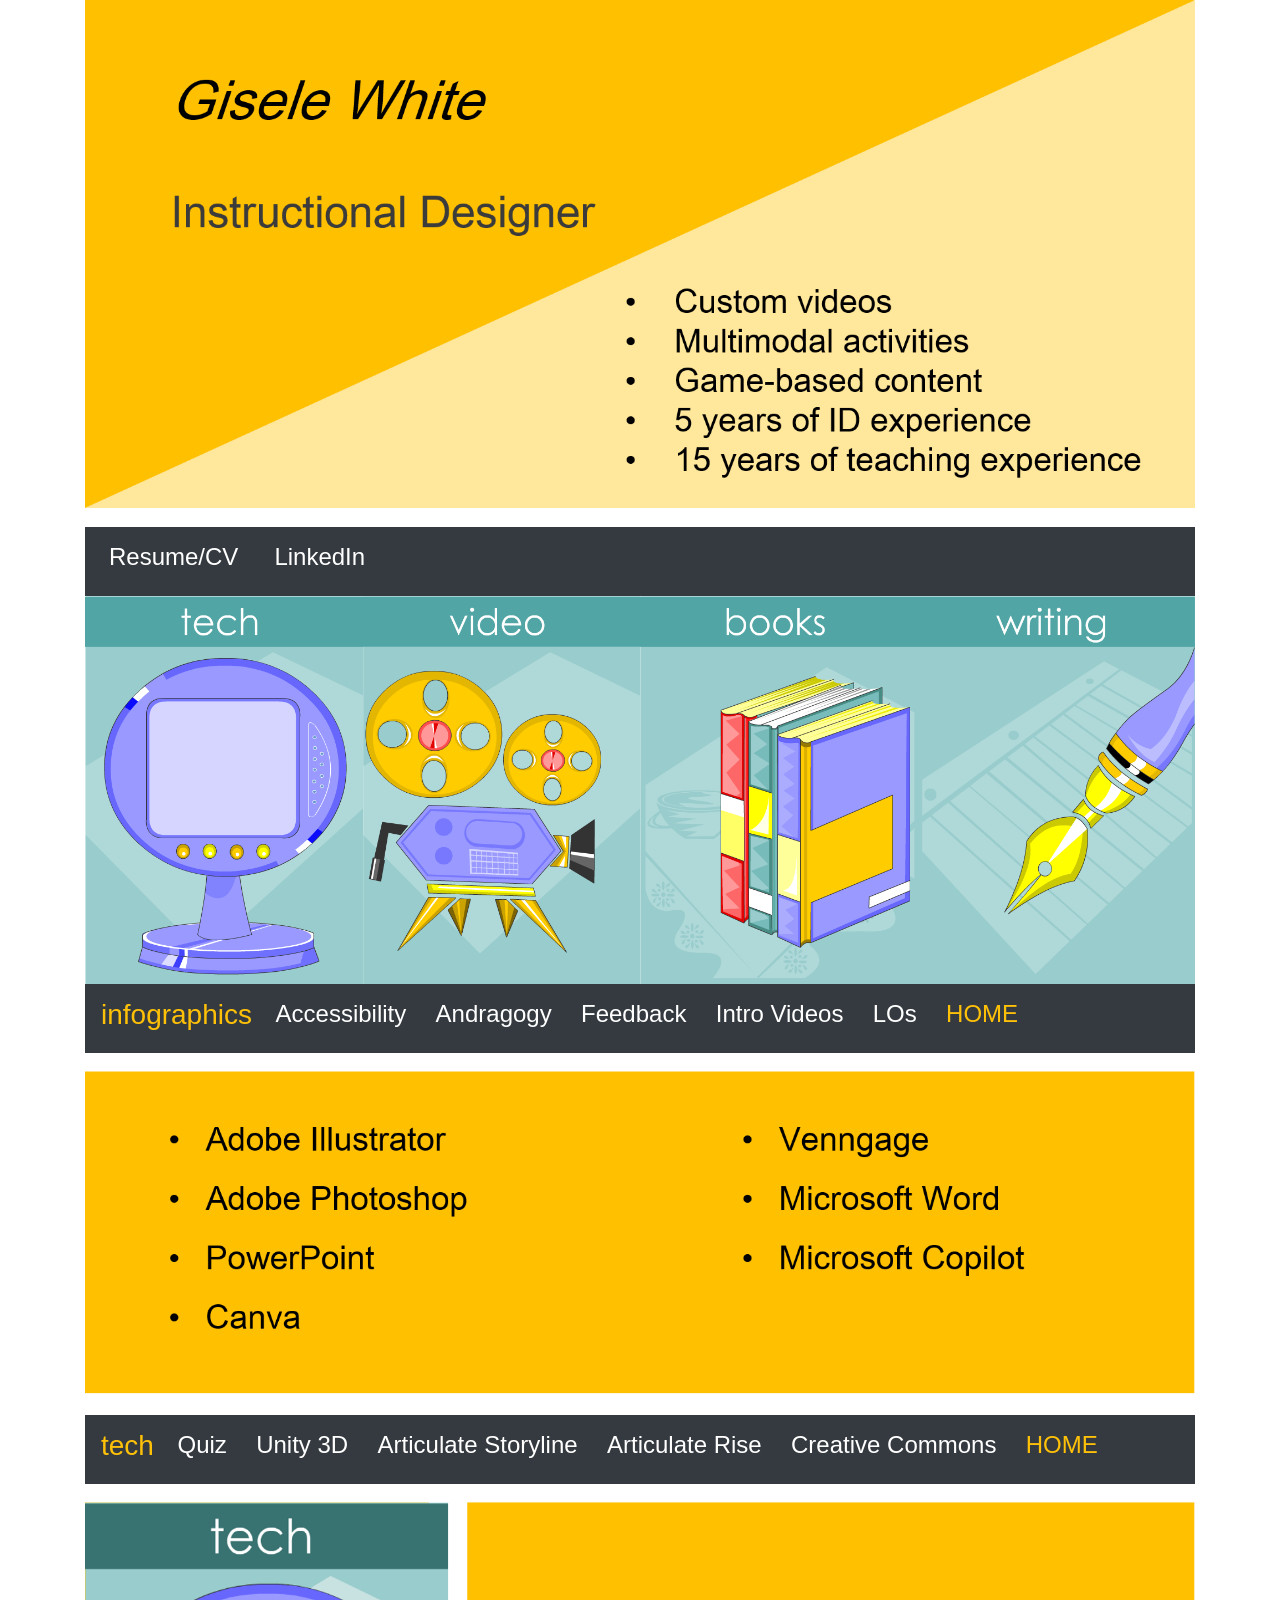
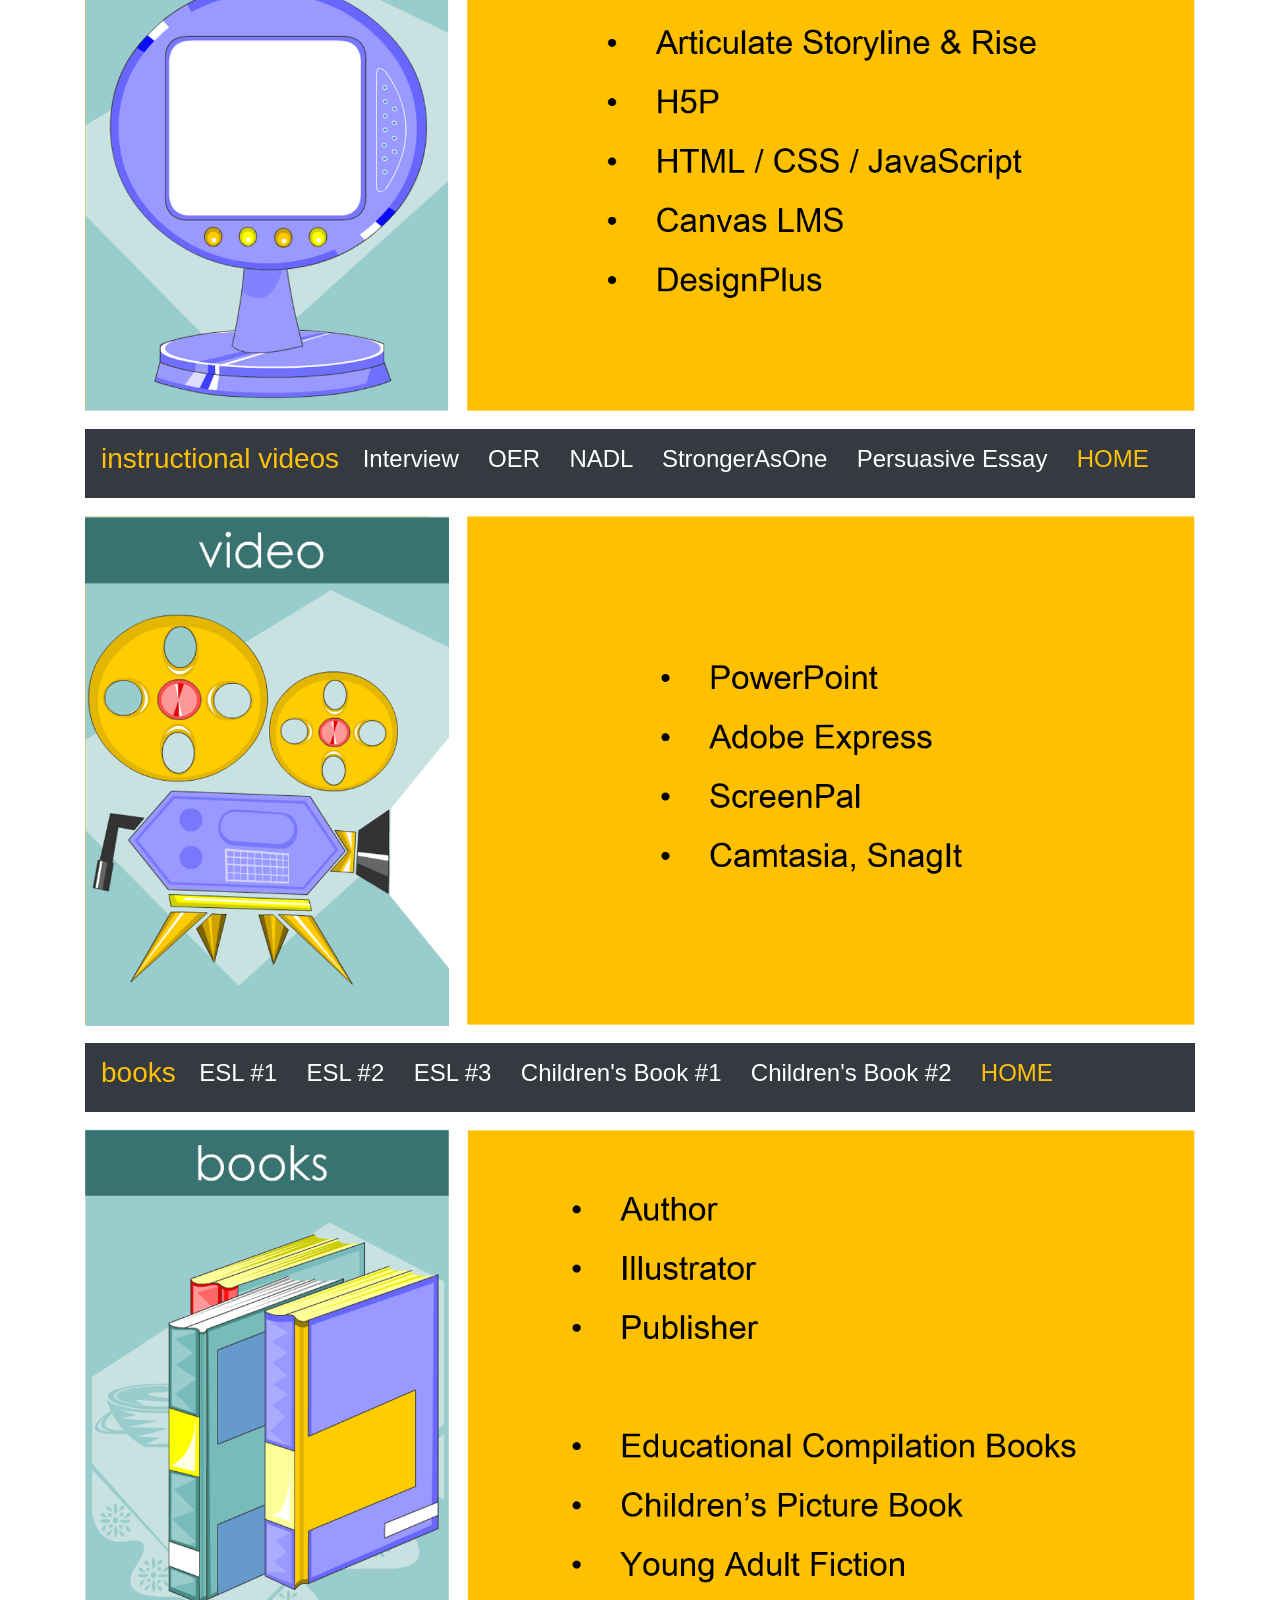
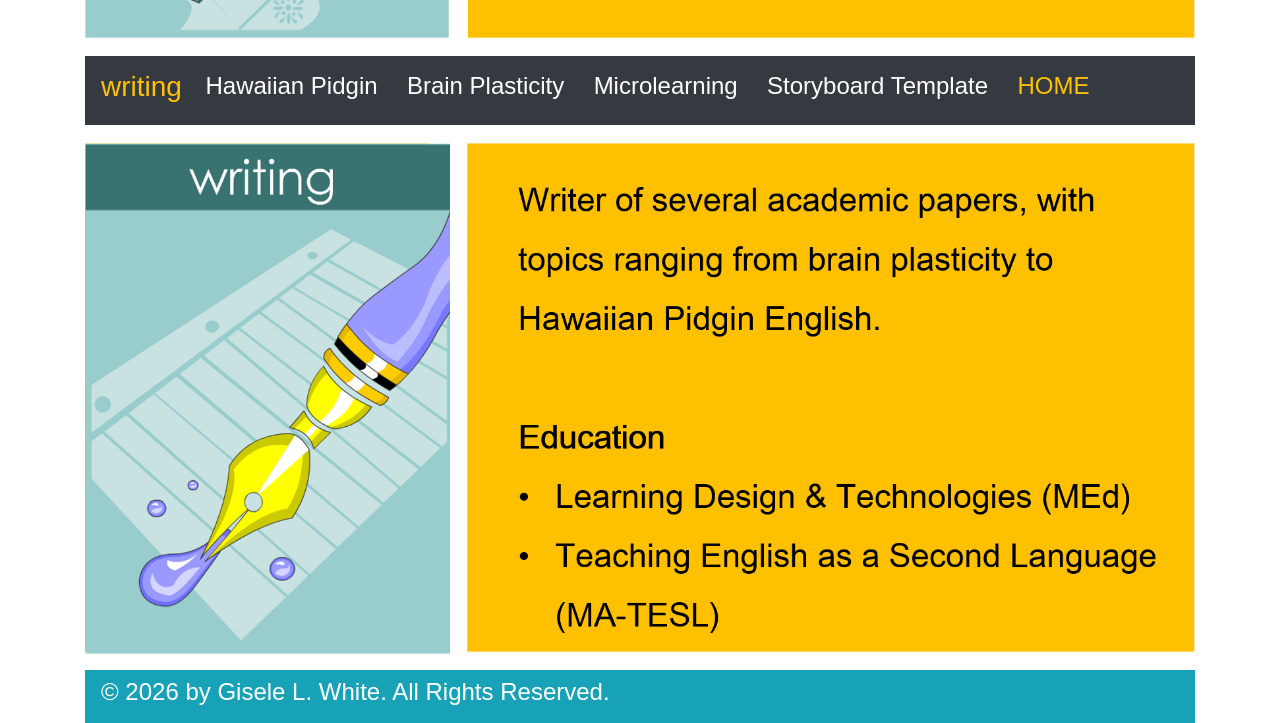
==== commit 096b92b0: "Add files via upload" ====
--- a/index.html
+++ b/index.html
@@ -156,6 +156,10 @@
 <a class="nav-link  text-white" href="https://giselewhite46-netizen.github.io/Articulate-Rise/" target="_blank">Articulate Rise &nbsp</a>
       			</h4> 
 
+      			<h4 class="nav-item">
+<a class="nav-link  text-white" href="https://giselewhite46-netizen.github.io/Creative-Commons/" target="_blank">Creative Commons &nbsp</a>
+      			</h4> 
+
 			
 
 			<h4 class="nav-item " >
